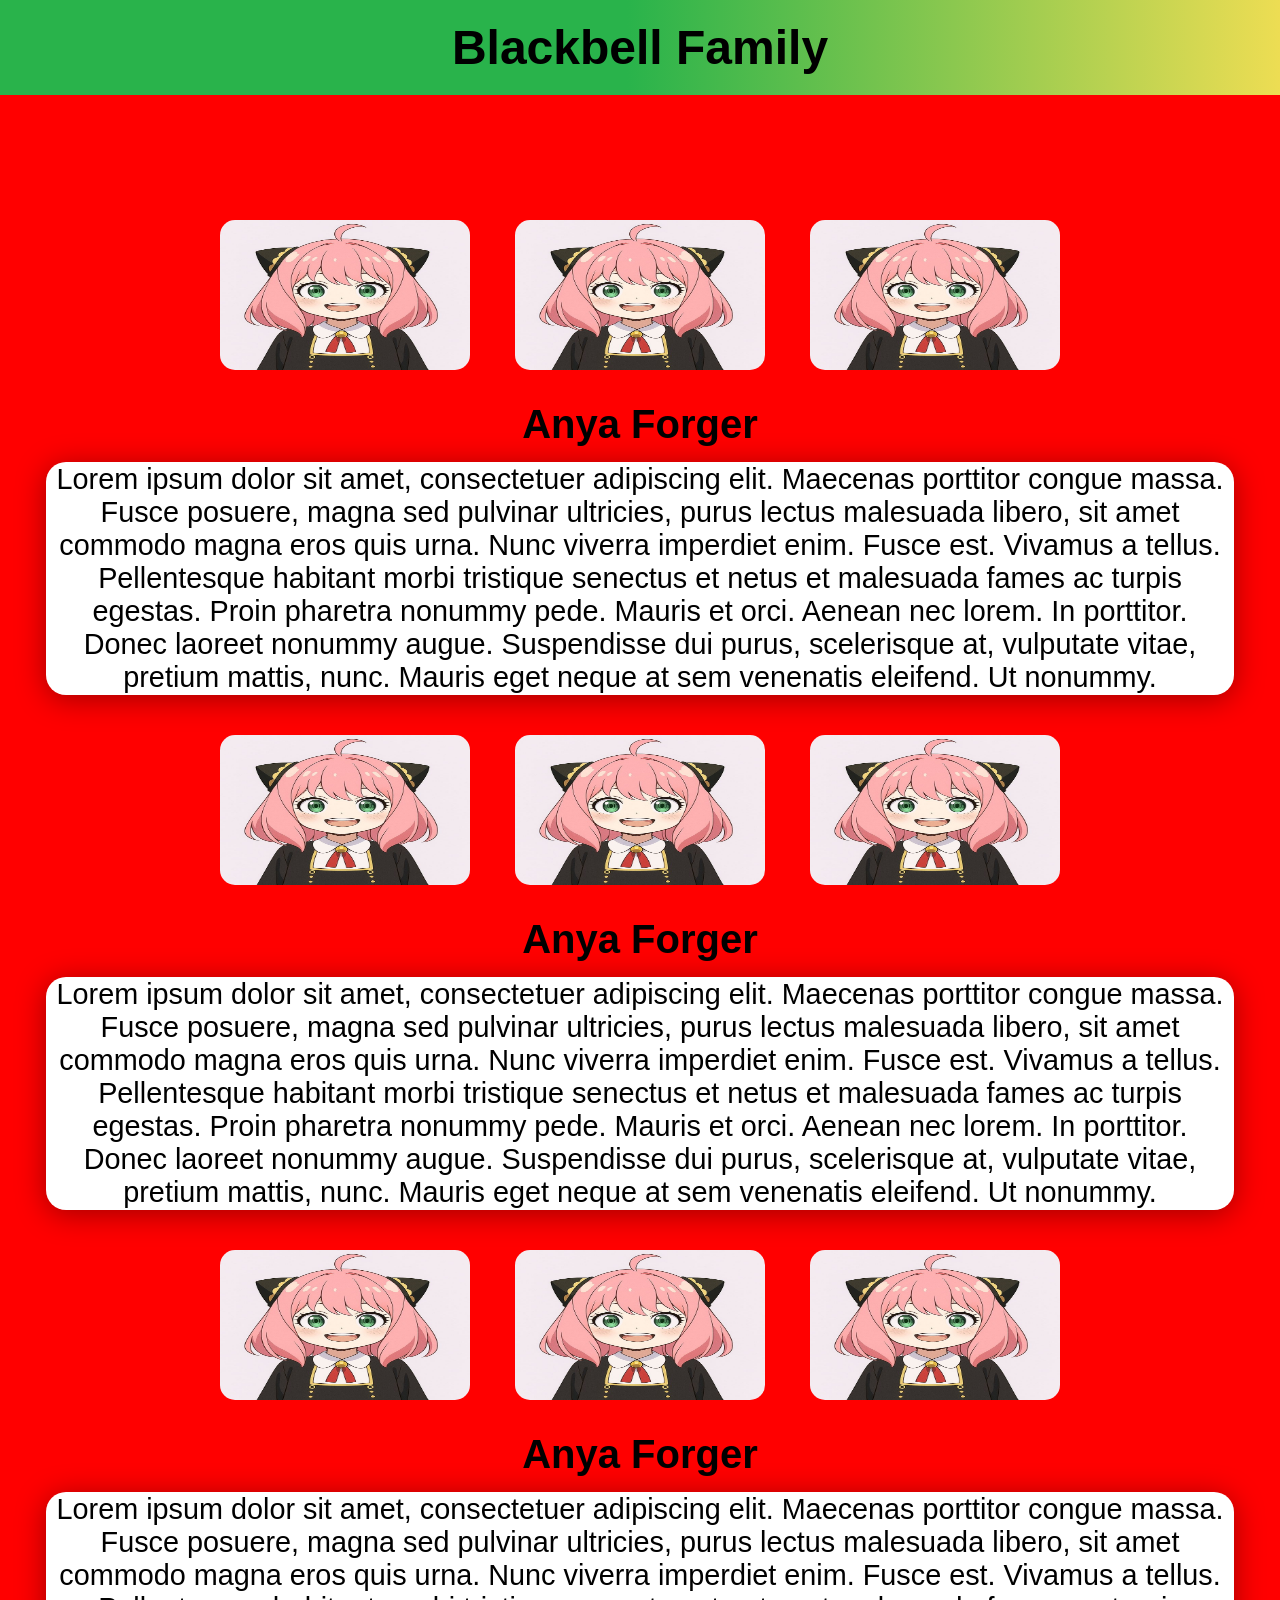
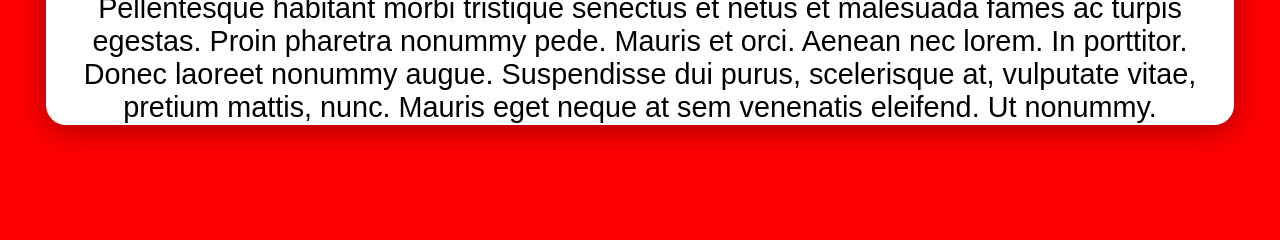
==== blackbell.html @ 15f4225d "Add Blackbell family section; update forger section with new images and descriptions; enhance styles" ====
<!DOCTYPE html>
<html lang="en">
<head>
    <meta charset="UTF-8">
    <meta name="viewport" content="width=device-width, initial-scale=1.0">
    <title>Blackbell Family</title>
    <link rel="stylesheet" href="style2.css">
</head>
<body>
    <header id="header-blackbell">
        <h1>Blackbell Family</h1>
    </header>
    <section id="blackbell">
        <div class="blackbell-famInfo">
            <div class="fam-row">
                <div class="fam-img">
                    <img src="anyaforger.jpg" alt="Anya Forger">
                    <img src="anyaforger.jpg" alt="Anya Forger">
                    <img src="anyaforger.jpg" alt="Anya Forger">
                </div>
                <div class="fam-row-text">
                    <h2>Anya Forger</h2>
                    <p>Lorem ipsum dolor sit amet, consectetuer adipiscing elit. Maecenas porttitor congue massa. Fusce posuere, magna sed pulvinar ultricies, purus lectus malesuada libero, sit amet commodo magna eros quis urna. Nunc viverra imperdiet enim. Fusce est. Vivamus a tellus. Pellentesque habitant morbi tristique senectus et netus et malesuada fames ac turpis egestas. Proin pharetra nonummy pede. Mauris et orci. Aenean nec lorem. In porttitor. Donec laoreet nonummy augue. Suspendisse dui purus, scelerisque at, vulputate vitae, pretium mattis, nunc. Mauris eget neque at sem venenatis eleifend. Ut nonummy.</p>    
                </div>

                <div class="fam-img">
                    <img src="anyaforger.jpg" alt="Anya Forger">
                    <img src="anyaforger.jpg" alt="Anya Forger">
                    <img src="anyaforger.jpg" alt="Anya Forger">
                </div>
                <div class="fam-row-text">
                    <h2>Anya Forger</h2>
                    <p>Lorem ipsum dolor sit amet, consectetuer adipiscing elit. Maecenas porttitor congue massa. Fusce posuere, magna sed pulvinar ultricies, purus lectus malesuada libero, sit amet commodo magna eros quis urna. Nunc viverra imperdiet enim. Fusce est. Vivamus a tellus. Pellentesque habitant morbi tristique senectus et netus et malesuada fames ac turpis egestas. Proin pharetra nonummy pede. Mauris et orci. Aenean nec lorem. In porttitor. Donec laoreet nonummy augue. Suspendisse dui purus, scelerisque at, vulputate vitae, pretium mattis, nunc. Mauris eget neque at sem venenatis eleifend. Ut nonummy.</p>    
                </div>

                <div class="fam-img">
                    <img src="anyaforger.jpg" alt="Anya Forger">
                    <img src="anyaforger.jpg" alt="Anya Forger">
                    <img src="anyaforger.jpg" alt="Anya Forger">
                </div>
                <div class="fam-row-text">
                    <h2>Anya Forger</h2>
                    <p>Lorem ipsum dolor sit amet, consectetuer adipiscing elit. Maecenas porttitor congue massa. Fusce posuere, magna sed pulvinar ultricies, purus lectus malesuada libero, sit amet commodo magna eros quis urna. Nunc viverra imperdiet enim. Fusce est. Vivamus a tellus. Pellentesque habitant morbi tristique senectus et netus et malesuada fames ac turpis egestas. Proin pharetra nonummy pede. Mauris et orci. Aenean nec lorem. In porttitor. Donec laoreet nonummy augue. Suspendisse dui purus, scelerisque at, vulputate vitae, pretium mattis, nunc. Mauris eget neque at sem venenatis eleifend. Ut nonummy.</p>    
                </div>
            </div>
        </div>
    </section>
</body>
</html>
---- style2.css ----
* {
    margin: 0;
    padding: 0;
    box-sizing: border-box;
    font-family:'Gill Sans', 'Gill Sans MT', Calibri, 'Trebuchet MS', sans-serif;
}

html {
    width: 100%;
    overflow-x: hidden;
}

body {
    position: relative;
    width: 100%;
    overflow-x: hidden;
    min-height: 100vh;
    background-color: red;
}

h2:hover {
    cursor: pointer;
}

#header-forger, #header-blackbell, #header-desmond {
    display: block;
    text-align: center;
    font-size: clamp(1rem, 1vw, 2rem);
    padding: 20px 15px;
    background: linear-gradient(90deg, rgba(41, 179, 75, 1) 49%, rgba(237, 221, 83, 1) 100%);
}

img {
    display: block;
    width: 250px;
    height: 150px;
    border: none;
    border-radius: 15px;
    margin: auto 10px;
}

p {
    text-align: center;
}

.forger-famInfo .fam-row, .blackbell-famInfo .fam-row, .desmond-famInfo .fam-row {
    display: flex;
    flex-direction: column;
    justify-content: center;
    align-items: center;
    margin: 25px;
}

.forger-famInfo .fam-row .fam-img, .blackbell-famInfo .fam-row .fam-img, .desmond-famInfo .fam-row .fam-img {
    display: flex;
    flex-direction: row;
    flex-wrap: wrap;
    justify-content: center;
    align-items: center;
    margin: 25px;
    gap: 25px;
}

.forger-famInfo .fam-row-text, .blackbell-famInfo .fam-row-text, .desmond-famInfo .fam-row-text {
    text-align: center;
}

.forger-famInfo .fam-row .fam-row-text p, .blackbell-famInfo .fam-row .fam-row-text p, .desmond-famInfo .fam-row .fam-row-text p {
    background-color: white;
    border: 1px solid rgba(255, 255, 255, 0.2);
    font-size: 20px;
    border-radius: 20px;
    overflow: hidden;
    box-shadow: 0 4px 30px rgba(0, 0, 0, 0.37);
    width: calc(100% - 54px);
}

@media screen and (max-width: 390px) {
    .forger-famInfo .fam-row .fam-row-text p, .blackbell-famInfo .fam-row .fam-row-text p, .desmond-famInfo .fam-row .fam-row-text p {
        font-size: clamp(1rem, 3vw, 0.87rem);
        margin: 15px auto;
        width: calc(100% - 14px);
    }
}

@media screen and (min-width: 400px) and (max-width: 480px) {
    #header-forger h1, #header-briar h1, #header-desmond h1 {
        font-size: clamp(2rem, 4vw, 1.4rem);
    }

    .forger-famInfo .fam-row .fam-row-text p, .blackbell-famInfo .fam-row .fam-row-text p, .desmond-famInfo .fam-row .fam-row-text p {
        font-size: clamp(1rem, 3vw, 0.87rem);
        margin: 15px auto;
        width: calc(100% - 14px);
    }
}

@media screen and (min-width: 500px) and (max-width: 790px) {
    .forger-famInfo .fam-row .fam-row-text p, .blackbell-famInfo .fam-row .fam-row-text p, .desmond-famInfo .fam-row .fam-row-text p {
        font-size: clamp(1.5rem, 4vw, 0.65rem);
        margin: 15px auto;
        width: calc(100% - 34px);
    }
}

@media screen and (min-width: 800px) and (max-width: 1300px){
    #header-forger, #header-blackbell, #header-desmond {
        font-size: clamp(1.5rem, 4vw, 0.85rem);
    }

    .forger-famInfo, .blackbell-famInfo, .desmond-famInfo {
        margin: 100px auto;
    }

    .forger-famInfo .fam-row .fam-row-text h2, .blackbell-famInfo .fam-row .fam-row-text h2, .desmond-famInfo .fam-row .fam-row-text h2 {
        font-size: clamp(2.5rem, 5vw, 2.2rem);
        margin: 7px auto;
    }

    .forger-famInfo .fam-row .fam-row-text p, .blackbell-famInfo .fam-row .fam-row-text p, .desmond-famInfo .fam-row .fam-row-text p {
        font-size: clamp(1.8rem, 3vw, 0.83rem);
        margin: 15px auto;
        width: calc(100% - 42px);
    }
}
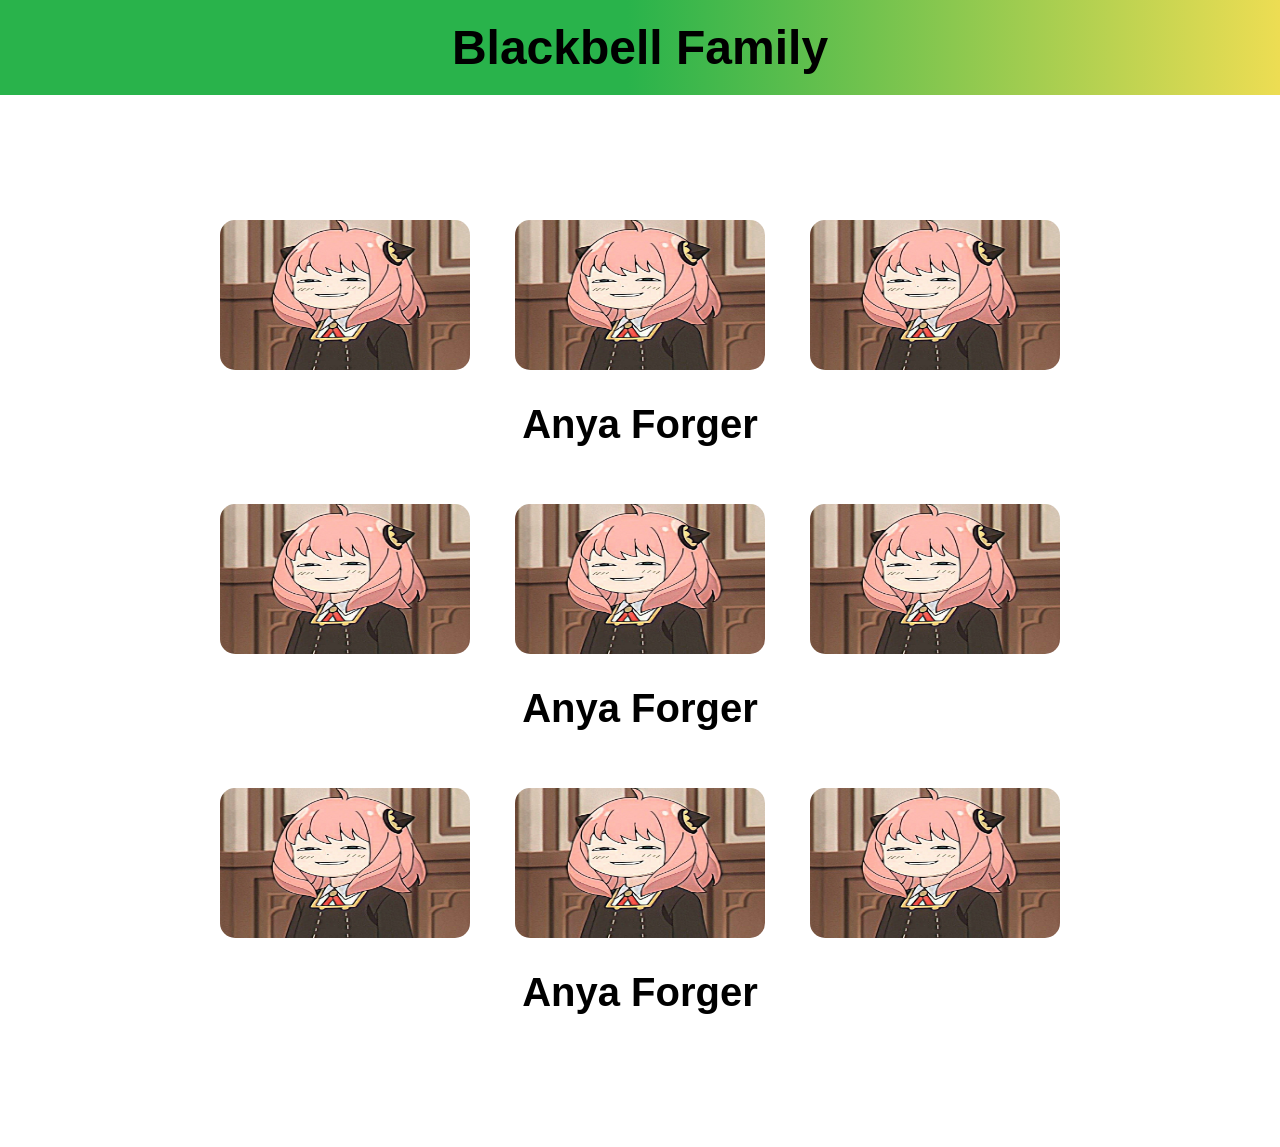
==== commit 914afe49: "Add new images for Forger family members; update HTML structure for improved accessibility and styli" ====
--- a/blackbell.html
+++ b/blackbell.html
@@ -19,7 +19,7 @@
                     <img src="anyaforger.jpg" alt="Anya Forger">
                 </div>
                 <div class="fam-row-text">
-                    <h2>Anya Forger</h2>
+                    <h2><span>Anya Forger</span></h2>
                     <p>Lorem ipsum dolor sit amet, consectetuer adipiscing elit. Maecenas porttitor congue massa. Fusce posuere, magna sed pulvinar ultricies, purus lectus malesuada libero, sit amet commodo magna eros quis urna. Nunc viverra imperdiet enim. Fusce est. Vivamus a tellus. Pellentesque habitant morbi tristique senectus et netus et malesuada fames ac turpis egestas. Proin pharetra nonummy pede. Mauris et orci. Aenean nec lorem. In porttitor. Donec laoreet nonummy augue. Suspendisse dui purus, scelerisque at, vulputate vitae, pretium mattis, nunc. Mauris eget neque at sem venenatis eleifend. Ut nonummy.</p>    
                 </div>
 
@@ -29,7 +29,7 @@
                     <img src="anyaforger.jpg" alt="Anya Forger">
                 </div>
                 <div class="fam-row-text">
-                    <h2>Anya Forger</h2>
+                    <h2><span>Anya Forger</span></h2>
                     <p>Lorem ipsum dolor sit amet, consectetuer adipiscing elit. Maecenas porttitor congue massa. Fusce posuere, magna sed pulvinar ultricies, purus lectus malesuada libero, sit amet commodo magna eros quis urna. Nunc viverra imperdiet enim. Fusce est. Vivamus a tellus. Pellentesque habitant morbi tristique senectus et netus et malesuada fames ac turpis egestas. Proin pharetra nonummy pede. Mauris et orci. Aenean nec lorem. In porttitor. Donec laoreet nonummy augue. Suspendisse dui purus, scelerisque at, vulputate vitae, pretium mattis, nunc. Mauris eget neque at sem venenatis eleifend. Ut nonummy.</p>    
                 </div>
 
@@ -39,11 +39,12 @@
                     <img src="anyaforger.jpg" alt="Anya Forger">
                 </div>
                 <div class="fam-row-text">
-                    <h2>Anya Forger</h2>
+                    <h2><span>Anya Forger</span></h2>
                     <p>Lorem ipsum dolor sit amet, consectetuer adipiscing elit. Maecenas porttitor congue massa. Fusce posuere, magna sed pulvinar ultricies, purus lectus malesuada libero, sit amet commodo magna eros quis urna. Nunc viverra imperdiet enim. Fusce est. Vivamus a tellus. Pellentesque habitant morbi tristique senectus et netus et malesuada fames ac turpis egestas. Proin pharetra nonummy pede. Mauris et orci. Aenean nec lorem. In porttitor. Donec laoreet nonummy augue. Suspendisse dui purus, scelerisque at, vulputate vitae, pretium mattis, nunc. Mauris eget neque at sem venenatis eleifend. Ut nonummy.</p>    
                 </div>
             </div>
         </div>
     </section>
+    <script src="index.js"></script>
 </body>
 </html>
--- a/style2.css
+++ b/style2.css
@@ -15,11 +15,13 @@
     width: 100%;
     overflow-x: hidden;
     min-height: 100vh;
-    background-color: red;
 }
 
-h2:hover {
-    cursor: pointer;
+#forger-family {
+    background-image: url(forgerfambg.jpg);
+    background-size: cover;
+    background-attachment: fixed;
+    background-repeat: no-repeat;
 }
 
 #header-forger, #header-blackbell, #header-desmond {
@@ -63,6 +65,13 @@
 
 .forger-famInfo .fam-row-text, .blackbell-famInfo .fam-row-text, .desmond-famInfo .fam-row-text {
     text-align: center;
+}
+
+.forger-famInfo .fam-row .fam-row-text h2 span, .blackbell-famInfo .fam-row .fam-row-text h2 span, .desmond-famInfo .fam-row .fam-row-text h2 span {
+    background-color: white;
+    padding: 8px;
+    border: none;
+    border-radius: 15px;
 }
 
 .forger-famInfo .fam-row .fam-row-text p, .blackbell-famInfo .fam-row .fam-row-text p, .desmond-famInfo .fam-row .fam-row-text p {
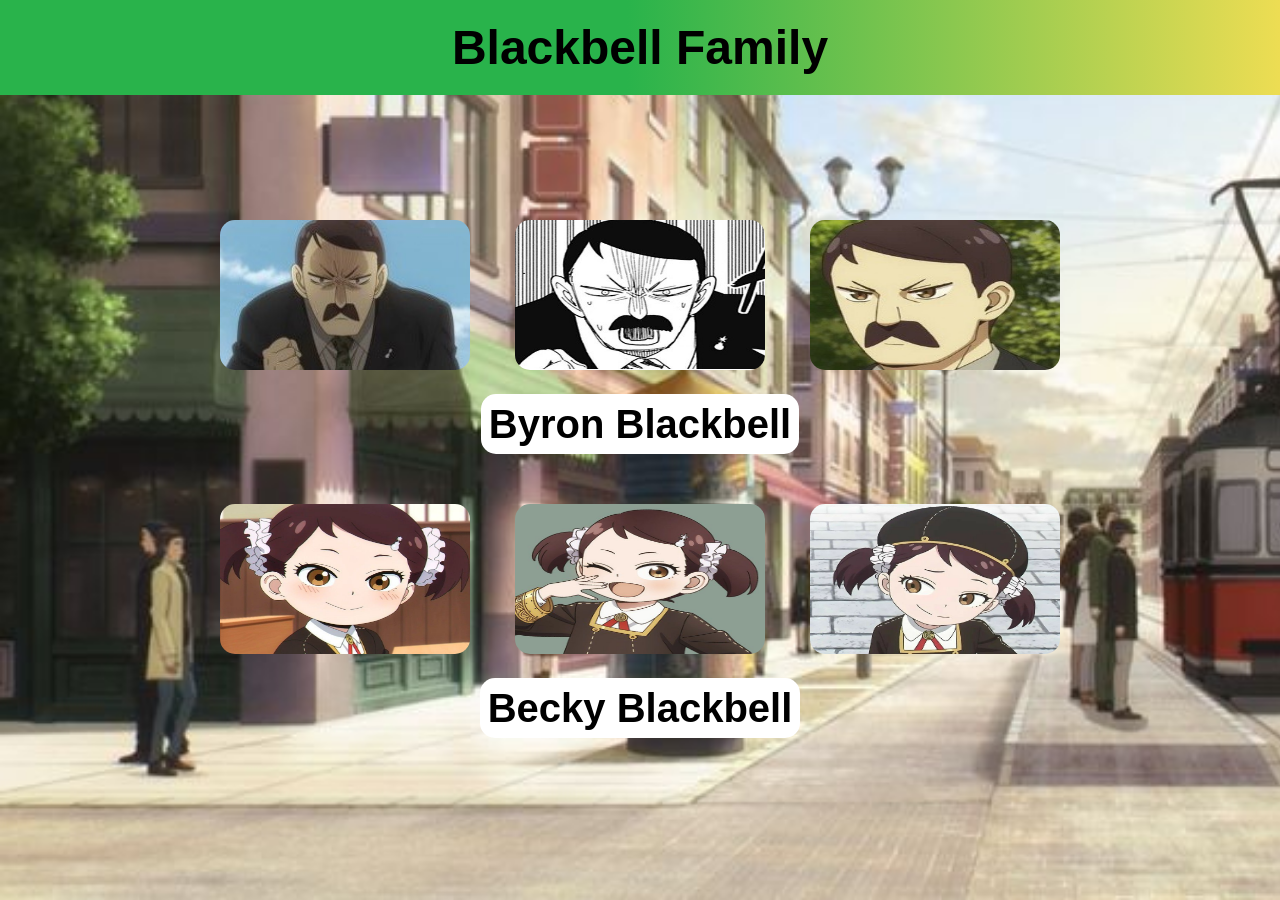
==== commit 501a440b: "Refactor code structure for improved readability and maintainability" ====
--- a/blackbell.html
+++ b/blackbell.html
@@ -6,7 +6,7 @@
     <title>Blackbell Family</title>
     <link rel="stylesheet" href="style2.css">
 </head>
-<body>
+<body id="blackbell-family">
     <header id="header-blackbell">
         <h1>Blackbell Family</h1>
     </header>
@@ -14,33 +14,23 @@
         <div class="blackbell-famInfo">
             <div class="fam-row">
                 <div class="fam-img">
-                    <img src="anyaforger.jpg" alt="Anya Forger">
-                    <img src="anyaforger.jpg" alt="Anya Forger">
-                    <img src="anyaforger.jpg" alt="Anya Forger">
+                    <img src="byron.jpg" alt="Byron Blackbell">
+                    <img src="byron2.jpg" alt="Byron Blackbell">
+                    <img src="byron3.jpg" alt="Byron Blackbell">
                 </div>
                 <div class="fam-row-text">
-                    <h2><span>Anya Forger</span></h2>
-                    <p>Lorem ipsum dolor sit amet, consectetuer adipiscing elit. Maecenas porttitor congue massa. Fusce posuere, magna sed pulvinar ultricies, purus lectus malesuada libero, sit amet commodo magna eros quis urna. Nunc viverra imperdiet enim. Fusce est. Vivamus a tellus. Pellentesque habitant morbi tristique senectus et netus et malesuada fames ac turpis egestas. Proin pharetra nonummy pede. Mauris et orci. Aenean nec lorem. In porttitor. Donec laoreet nonummy augue. Suspendisse dui purus, scelerisque at, vulputate vitae, pretium mattis, nunc. Mauris eget neque at sem venenatis eleifend. Ut nonummy.</p>    
+                    <h2><span>Byron Blackbell</span></h2>
+                    <p>is the father of Becky Blackbell and a prominent figure in Ostanian high society. While he is not a main character, his influence as a titan of industry is felt throughout the series. Byron is the CEO of Blackbell Heavy Industries (also known as the Blackbell Company), one of Ostania's most powerful military manufacturers. In stark contrast to the cold and reclusive Donovan Desmond, Byron is portrayed as a highly social and extremely doting father. He is known for showering Becky with extravagant gifts and rewards. For example, he gifted her their pet dog, Wiesel, as a reward for her efforts at school. Despite his serious role as a CEO, he is occasionally depicted as having a childish or overly emotional side, particularly when it comes to his daughter. He is frequently scolded or kept in check by Martha Marriott, the family's trusted veteran attendant and Becky's caretaker. Byron represents the "industrialist" side of the Ostanian power structure—someone who benefits from the military-industrial complex but remains a devoted, if slightly over-the-top, family man.</p>    
                 </div>
 
                 <div class="fam-img">
-                    <img src="anyaforger.jpg" alt="Anya Forger">
-                    <img src="anyaforger.jpg" alt="Anya Forger">
-                    <img src="anyaforger.jpg" alt="Anya Forger">
+                    <img src="beckyblackbell.jpg" alt="Becky Blackbell">
+                    <img src="beckyblackbell2.jpg" alt="Becky Blackbell">
+                    <img src="beckyblackbell3.jpg" alt="Becky Blackbell">
                 </div>
                 <div class="fam-row-text">
-                    <h2><span>Anya Forger</span></h2>
-                    <p>Lorem ipsum dolor sit amet, consectetuer adipiscing elit. Maecenas porttitor congue massa. Fusce posuere, magna sed pulvinar ultricies, purus lectus malesuada libero, sit amet commodo magna eros quis urna. Nunc viverra imperdiet enim. Fusce est. Vivamus a tellus. Pellentesque habitant morbi tristique senectus et netus et malesuada fames ac turpis egestas. Proin pharetra nonummy pede. Mauris et orci. Aenean nec lorem. In porttitor. Donec laoreet nonummy augue. Suspendisse dui purus, scelerisque at, vulputate vitae, pretium mattis, nunc. Mauris eget neque at sem venenatis eleifend. Ut nonummy.</p>    
-                </div>
-
-                <div class="fam-img">
-                    <img src="anyaforger.jpg" alt="Anya Forger">
-                    <img src="anyaforger.jpg" alt="Anya Forger">
-                    <img src="anyaforger.jpg" alt="Anya Forger">
-                </div>
-                <div class="fam-row-text">
-                    <h2><span>Anya Forger</span></h2>
-                    <p>Lorem ipsum dolor sit amet, consectetuer adipiscing elit. Maecenas porttitor congue massa. Fusce posuere, magna sed pulvinar ultricies, purus lectus malesuada libero, sit amet commodo magna eros quis urna. Nunc viverra imperdiet enim. Fusce est. Vivamus a tellus. Pellentesque habitant morbi tristique senectus et netus et malesuada fames ac turpis egestas. Proin pharetra nonummy pede. Mauris et orci. Aenean nec lorem. In porttitor. Donec laoreet nonummy augue. Suspendisse dui purus, scelerisque at, vulputate vitae, pretium mattis, nunc. Mauris eget neque at sem venenatis eleifend. Ut nonummy.</p>    
+                    <h2><span>Becky Blackbell</span></h2>
+                    <p>She is Anya Forger's best friend at Eden Academy and the daughter of Byron Blackbell, the CEO of the massive defense conglomerate, Blackbell Heavy Industries. She is one of the few people who truly sees Anya for who she is—and likes her for it. Becky is characterized by her extreme maturity (or at least, her attempt at it). Because she grew up watching adult romance dramas and surrounded by luxury, she often acts more like a 25-year-old socialite than a 6-year-old child. Before meeting Anya, Becky was lonely and viewed her classmates as "childish." She initially took Anya under her wing out of pity, but the two quickly became inseparable. Becky is fiercely protective of Anya and is often the first to stand up to Damian or other bullies. She is obsessed with love and "mature" relationships. She frequently gives Anya unsolicited romantic advice and views almost every interaction through the lens of a soap opera plot. Becky is essential to Anya's emotional well-being. While Anya is constantly stressed by her secret mission and Damian's attitude, Becky provides a safe, normal space for her to just be a kid.</p>
                 </div>
             </div>
         </div>
--- a/style2.css
+++ b/style2.css
@@ -19,6 +19,20 @@
 
 #forger-family {
     background-image: url(forgerfambg.jpg);
+    background-size: cover;
+    background-attachment: fixed;
+    background-repeat: no-repeat;
+}
+
+#desmond-family {
+    background-image: url(desmondbg.jpg);
+    background-size: cover;
+    background-attachment: fixed;
+    background-repeat: no-repeat;
+}
+
+#blackbell-family {
+    background-image: url(blackbellbg.jpg);
     background-size: cover;
     background-attachment: fixed;
     background-repeat: no-repeat;
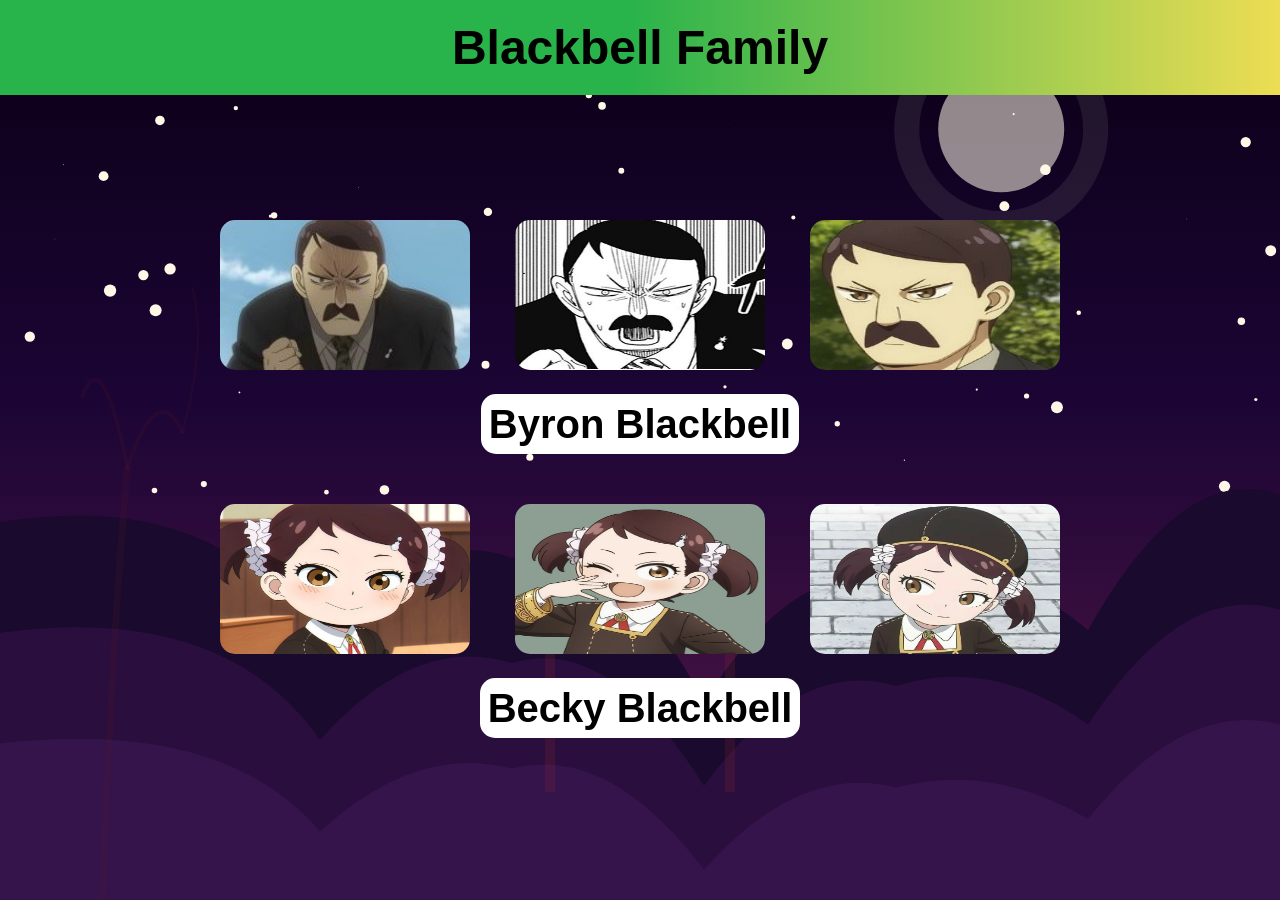
==== commit 022ccd27: "Add canvas elements to family and characters pages; update CSS for background and canvas positioning" ====
--- a/blackbell.html
+++ b/blackbell.html
@@ -7,6 +7,7 @@
     <link rel="stylesheet" href="style2.css">
 </head>
 <body id="blackbell-family">
+    <canvas class="ca"></canvas>
     <header id="header-blackbell">
         <h1>Blackbell Family</h1>
     </header>
@@ -19,7 +20,7 @@
                     <img src="byron3.jpg" alt="Byron Blackbell">
                 </div>
                 <div class="fam-row-text">
-                    <h2><span>Byron Blackbell</span></h2>
+                    <h2 id="byron"><span>Byron Blackbell</span></h2>
                     <p>is the father of Becky Blackbell and a prominent figure in Ostanian high society. While he is not a main character, his influence as a titan of industry is felt throughout the series. Byron is the CEO of Blackbell Heavy Industries (also known as the Blackbell Company), one of Ostania's most powerful military manufacturers. In stark contrast to the cold and reclusive Donovan Desmond, Byron is portrayed as a highly social and extremely doting father. He is known for showering Becky with extravagant gifts and rewards. For example, he gifted her their pet dog, Wiesel, as a reward for her efforts at school. Despite his serious role as a CEO, he is occasionally depicted as having a childish or overly emotional side, particularly when it comes to his daughter. He is frequently scolded or kept in check by Martha Marriott, the family's trusted veteran attendant and Becky's caretaker. Byron represents the "industrialist" side of the Ostanian power structure—someone who benefits from the military-industrial complex but remains a devoted, if slightly over-the-top, family man.</p>    
                 </div>
 
@@ -29,7 +30,7 @@
                     <img src="beckyblackbell3.jpg" alt="Becky Blackbell">
                 </div>
                 <div class="fam-row-text">
-                    <h2><span>Becky Blackbell</span></h2>
+                    <h2 id="becky"><span>Becky Blackbell</span></h2>
                     <p>She is Anya Forger's best friend at Eden Academy and the daughter of Byron Blackbell, the CEO of the massive defense conglomerate, Blackbell Heavy Industries. She is one of the few people who truly sees Anya for who she is—and likes her for it. Becky is characterized by her extreme maturity (or at least, her attempt at it). Because she grew up watching adult romance dramas and surrounded by luxury, she often acts more like a 25-year-old socialite than a 6-year-old child. Before meeting Anya, Becky was lonely and viewed her classmates as "childish." She initially took Anya under her wing out of pity, but the two quickly became inseparable. Becky is fiercely protective of Anya and is often the first to stand up to Damian or other bullies. She is obsessed with love and "mature" relationships. She frequently gives Anya unsolicited romantic advice and views almost every interaction through the lens of a soap opera plot. Becky is essential to Anya's emotional well-being. While Anya is constantly stressed by her secret mission and Damian's attitude, Becky provides a safe, normal space for her to just be a kid.</p>
                 </div>
             </div>
--- a/style2.css
+++ b/style2.css
@@ -17,28 +17,16 @@
     min-height: 100vh;
 }
 
-#forger-family {
-    background-image: url(forgerfambg.jpg);
-    background-size: cover;
-    background-attachment: fixed;
-    background-repeat: no-repeat;
+canvas {
+    position: fixed;
+    top: 0;
+    left: 0;
+    width: 100vw;
+    height: 100vh;
+    z-index: -1;
 }
 
-#desmond-family {
-    background-image: url(desmondbg.jpg);
-    background-size: cover;
-    background-attachment: fixed;
-    background-repeat: no-repeat;
-}
-
-#blackbell-family {
-    background-image: url(blackbellbg.jpg);
-    background-size: cover;
-    background-attachment: fixed;
-    background-repeat: no-repeat;
-}
-
-#header-forger, #header-blackbell, #header-desmond {
+#header-forger, #header-blackbell, #header-desmond, #header-others {
     display: block;
     text-align: center;
     font-size: clamp(1rem, 1vw, 2rem);
@@ -59,7 +47,7 @@
     text-align: center;
 }
 
-.forger-famInfo .fam-row, .blackbell-famInfo .fam-row, .desmond-famInfo .fam-row {
+.forger-famInfo .fam-row, .blackbell-famInfo .fam-row, .desmond-famInfo .fam-row, .othersInfo .fam-row {
     display: flex;
     flex-direction: column;
     justify-content: center;
@@ -67,7 +55,7 @@
     margin: 25px;
 }
 
-.forger-famInfo .fam-row .fam-img, .blackbell-famInfo .fam-row .fam-img, .desmond-famInfo .fam-row .fam-img {
+.forger-famInfo .fam-row .fam-img, .blackbell-famInfo .fam-row .fam-img, .desmond-famInfo .fam-row .fam-img, .othersInfo .fam-row .fam-img {
     display: flex;
     flex-direction: row;
     flex-wrap: wrap;
@@ -77,18 +65,18 @@
     gap: 25px;
 }
 
-.forger-famInfo .fam-row-text, .blackbell-famInfo .fam-row-text, .desmond-famInfo .fam-row-text {
+.forger-famInfo .fam-row-text, .blackbell-famInfo .fam-row-text, .desmond-famInfo .fam-row-text, .othersInfo .fam-row-text {
     text-align: center;
 }
 
-.forger-famInfo .fam-row .fam-row-text h2 span, .blackbell-famInfo .fam-row .fam-row-text h2 span, .desmond-famInfo .fam-row .fam-row-text h2 span {
+.forger-famInfo .fam-row .fam-row-text h2 span, .blackbell-famInfo .fam-row .fam-row-text h2 span, .desmond-famInfo .fam-row .fam-row-text h2 span, .othersInfo .fam-row .fam-row-text h2 span {
     background-color: white;
     padding: 8px;
     border: none;
     border-radius: 15px;
 }
 
-.forger-famInfo .fam-row .fam-row-text p, .blackbell-famInfo .fam-row .fam-row-text p, .desmond-famInfo .fam-row .fam-row-text p {
+.forger-famInfo .fam-row .fam-row-text p, .blackbell-famInfo .fam-row .fam-row-text p, .desmond-famInfo .fam-row .fam-row-text p, .othersInfo .fam-row .fam-row-text p {
     background-color: white;
     border: 1px solid rgba(255, 255, 255, 0.2);
     font-size: 20px;
@@ -99,7 +87,7 @@
 }
 
 @media screen and (max-width: 390px) {
-    .forger-famInfo .fam-row .fam-row-text p, .blackbell-famInfo .fam-row .fam-row-text p, .desmond-famInfo .fam-row .fam-row-text p {
+    .forger-famInfo .fam-row .fam-row-text p, .blackbell-famInfo .fam-row .fam-row-text p, .desmond-famInfo .fam-row .fam-row-text p, .othersInfo .fam-row .fam-row-text p {
         font-size: clamp(1rem, 3vw, 0.87rem);
         margin: 15px auto;
         width: calc(100% - 14px);
@@ -107,11 +95,11 @@
 }
 
 @media screen and (min-width: 400px) and (max-width: 480px) {
-    #header-forger h1, #header-briar h1, #header-desmond h1 {
+    #header-forger h1, #header-briar h1, #header-desmond h1, #header-others h1 {
         font-size: clamp(2rem, 4vw, 1.4rem);
     }
 
-    .forger-famInfo .fam-row .fam-row-text p, .blackbell-famInfo .fam-row .fam-row-text p, .desmond-famInfo .fam-row .fam-row-text p {
+    .forger-famInfo .fam-row .fam-row-text p, .blackbell-famInfo .fam-row .fam-row-text p, .desmond-famInfo .fam-row .fam-row-text p, .othersInfo .fam-row .fam-row-text p {
         font-size: clamp(1rem, 3vw, 0.87rem);
         margin: 15px auto;
         width: calc(100% - 14px);
@@ -119,7 +107,7 @@
 }
 
 @media screen and (min-width: 500px) and (max-width: 790px) {
-    .forger-famInfo .fam-row .fam-row-text p, .blackbell-famInfo .fam-row .fam-row-text p, .desmond-famInfo .fam-row .fam-row-text p {
+    .forger-famInfo .fam-row .fam-row-text p, .blackbell-famInfo .fam-row .fam-row-text p, .desmond-famInfo .fam-row .fam-row-text p, .othersInfo .fam-row .fam-row-text p {
         font-size: clamp(1.5rem, 4vw, 0.65rem);
         margin: 15px auto;
         width: calc(100% - 34px);
@@ -127,20 +115,20 @@
 }
 
 @media screen and (min-width: 800px) and (max-width: 1300px){
-    #header-forger, #header-blackbell, #header-desmond {
+    #header-forger, #header-blackbell, #header-desmond, #header-others {
         font-size: clamp(1.5rem, 4vw, 0.85rem);
     }
 
-    .forger-famInfo, .blackbell-famInfo, .desmond-famInfo {
+    .forger-famInfo, .blackbell-famInfo, .desmond-famInfo, .othersInfo {
         margin: 100px auto;
     }
 
-    .forger-famInfo .fam-row .fam-row-text h2, .blackbell-famInfo .fam-row .fam-row-text h2, .desmond-famInfo .fam-row .fam-row-text h2 {
+    .forger-famInfo .fam-row .fam-row-text h2, .blackbell-famInfo .fam-row .fam-row-text h2, .desmond-famInfo .fam-row .fam-row-text h2, .othersInfo .fam-row .fam-row-text h2 {
         font-size: clamp(2.5rem, 5vw, 2.2rem);
         margin: 7px auto;
     }
 
-    .forger-famInfo .fam-row .fam-row-text p, .blackbell-famInfo .fam-row .fam-row-text p, .desmond-famInfo .fam-row .fam-row-text p {
+    .forger-famInfo .fam-row .fam-row-text p, .blackbell-famInfo .fam-row .fam-row-text p, .desmond-famInfo .fam-row .fam-row-text p, .othersInfo .fam-row .fam-row-text p {
         font-size: clamp(1.8rem, 3vw, 0.83rem);
         margin: 15px auto;
         width: calc(100% - 42px);
